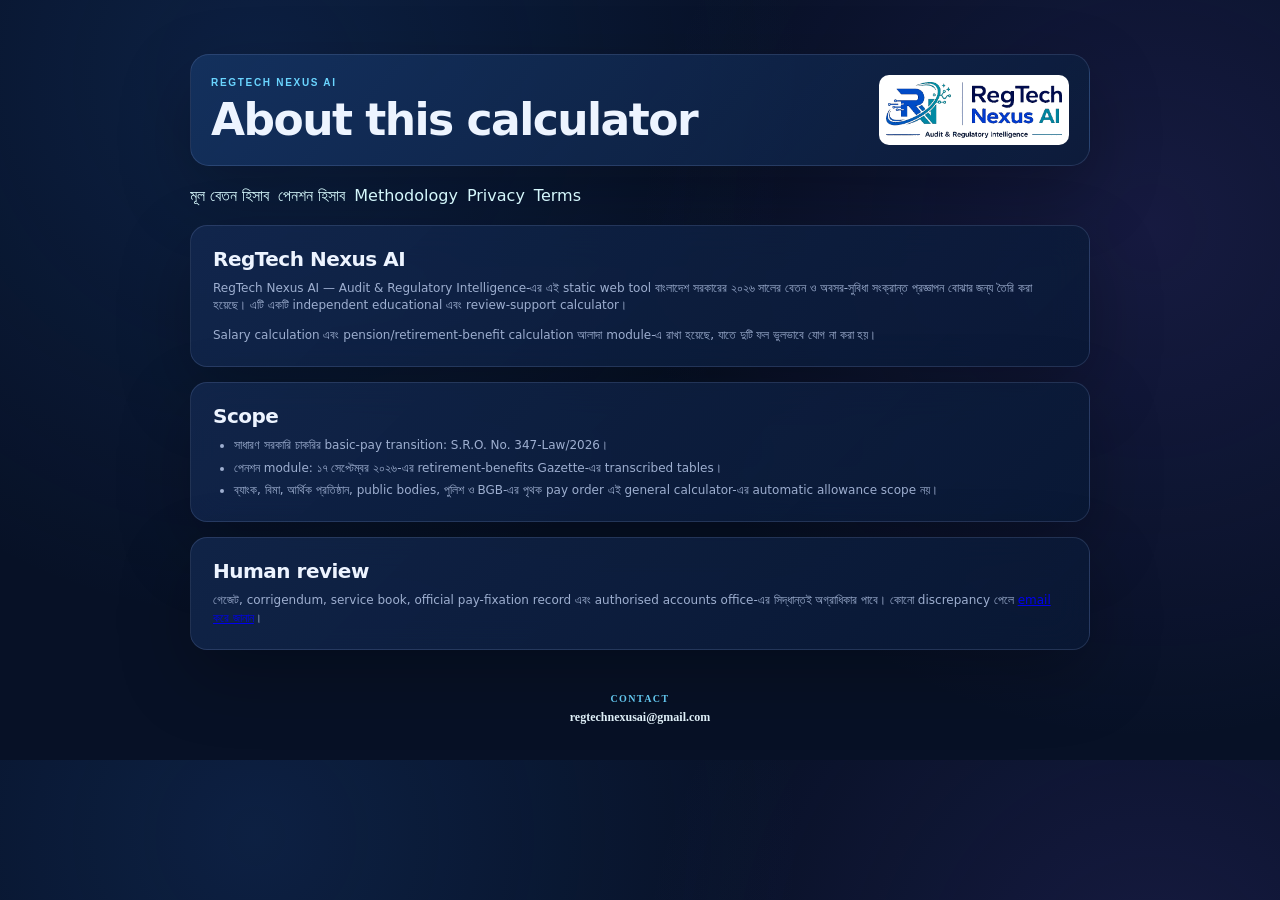
==== about.html @ c3888372 "Add missing static site smoke test" ====
<!doctype html>
<html lang="bn">
  <head>
    <meta charset="utf-8" />
    <meta name="viewport" content="width=device-width, initial-scale=1" />
    <meta name="theme-color" content="#0b1630" />
    <meta http-equiv="Content-Security-Policy" content="default-src 'self'; script-src 'self'; style-src 'self' 'unsafe-inline'; img-src 'self' data:; font-src 'self'; connect-src 'self'; object-src 'none'; base-uri 'self'; form-action 'self'; frame-ancestors 'none'; upgrade-insecure-requests" />
    <meta name="description" content="RegTech Nexus AI PayScale 2026 Calculator সম্পর্কে তথ্য।" />
    <link rel="canonical" href="https://regtechnexusai.github.io/PayScale-2026-calculator/about.html" />
    <link rel="icon" href="regtech-nexus-ai-logo.png" type="image/png" />
    <link rel="stylesheet" href="styles.css?v=19" />
    <title>About | PayScale 2026 Calculator</title>
  </head>
  <body>
    <main class="shell content-page">
      <header class="content-header">
        <div><p class="eyebrow">REGTECH NEXUS AI</p><h1>About this calculator</h1></div>
        <img class="content-logo" src="regtech-nexus-ai-logo-wide.png" width="1186" height="376" alt="RegTech Nexus AI" />
      </header>
      <nav class="content-nav" aria-label="Page navigation"><a href="index.html">মূল বেতন হিসাব</a><a href="pension.html">পেনশন হিসাব</a><a href="methodology.html">Methodology</a><a href="privacy.html">Privacy</a><a href="terms.html">Terms</a></nav>
      <section class="content-card glass-card"><h2>RegTech Nexus AI</h2><p>RegTech Nexus AI — Audit &amp; Regulatory Intelligence-এর এই static web tool বাংলাদেশ সরকারের ২০২৬ সালের বেতন ও অবসর-সুবিধা সংক্রান্ত প্রজ্ঞাপন বোঝার জন্য তৈরি করা হয়েছে। এটি একটি independent educational এবং review-support calculator।</p><p>Salary calculation এবং pension/retirement-benefit calculation আলাদা module-এ রাখা হয়েছে, যাতে দুটি ফল ভুলভাবে যোগ না করা হয়।</p></section>
      <section class="content-card glass-card"><h2>Scope</h2><ul><li>সাধারণ সরকারি চাকরির basic-pay transition: S.R.O. No. 347-Law/2026।</li><li>পেনশন module: ১৭ সেপ্টেম্বর ২০২৬-এর retirement-benefits Gazette-এর transcribed tables।</li><li>ব্যাংক, বিমা, আর্থিক প্রতিষ্ঠান, public bodies, পুলিশ ও BGB-এর পৃথক pay order এই general calculator-এর automatic allowance scope নয়।</li></ul></section>
      <section class="content-card glass-card"><h2>Human review</h2><p>গেজেট, corrigendum, service book, official pay-fixation record এবং authorised accounts office-এর সিদ্ধান্তই অগ্রাধিকার পাবে। কোনো discrepancy পেলে <a href="mailto:regtechnexusai@gmail.com?subject=PayScale%202026%20discrepancy%20report">email করে জানান</a>।</p></section>
      <footer class="footer"><div class="footer-contact"><span>Contact</span><a href="mailto:regtechnexusai@gmail.com">regtechnexusai@gmail.com</a></div></footer>
    </main>
  </body>
</html>
---- styles.css ----
:root {
  --bg: #071126;
  --panel: rgba(16, 33, 67, .72);
  --line: rgba(160, 188, 240, .16);
  --line-strong: rgba(160, 188, 240, .28);
  --text: #edf4ff;
  --muted: #9eafd0;
  --muted-strong: #c3d0e7;
  --cyan: #6ad5ff;
  --blue: #4596ff;
  --violet: #9c83ff;
  --green: #75e0ba;
  --shadow: 0 26px 70px rgba(0, 0, 0, .25);
}

* { box-sizing: border-box; }
html, body { width: 100%; max-width: 100%; overflow-x: hidden; }
img { display: block; max-width: 100%; height: auto; }
html { scroll-behavior: smooth; }
body {
  margin: 0;
  min-width: 320px;
  color: var(--text);
  background:
    radial-gradient(circle at 20% 10%, rgba(38, 102, 196, .18), transparent 34rem),
    radial-gradient(circle at 90% 30%, rgba(102, 74, 202, .16), transparent 32rem),
    var(--bg);
  font-family: 'Hind Siliguri', 'Noto Sans Bengali', system-ui, sans-serif;
  line-height: 1.45;
}
button, input, select { font: inherit; }
button { cursor: pointer; }
.shell { position: relative; width: min(1180px, calc(100% - 40px)); max-width: 100%; min-width: 0; margin: 0 auto; padding: 54px 0 34px; z-index: 1; }
.orb { position: fixed; border-radius: 50%; pointer-events: none; filter: blur(1px); opacity: .42; z-index: 0; }
.orb-one { width: 280px; height: 280px; background: rgba(62, 146, 255, .11); top: -70px; left: -80px; }
.orb-two { width: 360px; height: 360px; background: rgba(140, 91, 255, .09); right: -120px; top: 36%; }

.hero { display: grid; grid-template-columns: minmax(190px, 245px) minmax(0, 1fr) auto; gap: 24px; align-items: center; min-width: 0; margin-bottom: 30px; }
.brand-logo-frame { display: flex; align-items: center; justify-content: center; width: min(245px, 100%); padding: 8px 10px; border: 1px solid rgba(205, 226, 255, .55); border-radius: 13px; background: #fff; box-shadow: 0 12px 28px rgba(0, 0, 0, .2); overflow: hidden; }
.brand-logo { display: block; width: 100%; height: auto; object-fit: contain; }
.eyebrow { margin: 0 0 6px; color: var(--cyan); font-family: 'Manrope', sans-serif; font-size: 10px; font-weight: 800; letter-spacing: .17em; text-transform: uppercase; }
h1, h2, h3, p { margin-top: 0; }
h1 { margin-bottom: 9px; font-size: clamp(31px, 4vw, 50px); line-height: 1.08; letter-spacing: -.035em; }
h2 { margin-bottom: 0; font-size: 25px; line-height: 1.15; letter-spacing: -.025em; }
h3 { margin-bottom: 4px; font-size: 17px; }
.hero-subtitle { max-width: 700px; margin: 0; color: var(--muted-strong); font-size: 16px; }
.hero-proof { display: flex; flex-wrap: wrap; gap: 15px; margin-top: 17px; color: var(--muted); font-family: 'Manrope', sans-serif; font-size: 10px; font-weight: 700; }
.hero-proof span::before { content: "✓"; margin-right: 5px; color: var(--green); }
.effective-badge { align-self: start; padding: 13px 18px 12px; border: 1px solid var(--line-strong); border-radius: 14px; background: rgba(20, 42, 83, .62); text-align: right; box-shadow: var(--shadow); }
.effective-badge span { display: block; color: var(--muted); font-size: 12px; }
.effective-badge strong { color: var(--green); font-size: 15px; }
.quick-choice-section { display: grid; grid-template-columns: repeat(2, minmax(0, 1fr)); gap: 15px; margin-bottom: 22px; }
.choice-card { position: relative; display: flex; min-width: 0; min-height: 126px; flex-direction: column; justify-content: center; padding: 20px 48px 18px 19px; border: 1px solid rgba(162, 224, 255, .42); border-radius: 17px; color: #eafaff; box-shadow: inset 0 1px 0 rgba(255, 255, 255, .18), 0 5px 0 rgba(43, 100, 168, .6), 0 14px 26px rgba(36, 91, 174, .17); text-decoration: none; transition: transform .16s, box-shadow .16s, border-color .16s; }
.choice-card:hover, .choice-card:focus-visible { transform: translateY(-2px); border-color: rgba(200, 247, 255, .9); box-shadow: inset 0 1px 0 rgba(255, 255, 255, .25), 0 7px 0 rgba(43, 100, 168, .72), 0 18px 32px rgba(36, 91, 174, .28); }
.choice-card:active { transform: translateY(2px); box-shadow: inset 0 1px 0 rgba(255, 255, 255, .12), 0 2px 0 rgba(43, 100, 168, .72), 0 8px 16px rgba(36, 91, 174, .16); }
.choice-card-salary { background: linear-gradient(135deg, rgba(67, 177, 235, .28), rgba(32, 82, 157, .72)); }
.choice-card-pension { background: linear-gradient(135deg, rgba(130, 154, 255, .3), rgba(58, 56, 139, .72)); }
.choice-kicker { display: block; margin-bottom: 7px; color: #9feaff; font-family: 'Manrope', sans-serif; font-size: 9px; font-weight: 800; letter-spacing: .14em; }
.choice-card strong { display: block; color: #fff; font-size: 18px; line-height: 1.18; }
.choice-card p { max-width: 470px; margin: 6px 0 0; color: #c8e8f5; font-size: 11px; line-height: 1.45; }
.choice-arrow { position: absolute; top: 50%; right: 18px; color: #d7fbff; font-family: 'Manrope', sans-serif; font-size: 25px; line-height: 1; transform: translateY(-50%); }

.glass-card { border: 1px solid var(--line); background: linear-gradient(135deg, rgba(20, 42, 83, .74), rgba(9, 25, 54, .8)); box-shadow: var(--shadow); backdrop-filter: blur(18px); }
.notice { display: flex; gap: 13px; align-items: flex-start; padding: 17px 20px; margin-bottom: 22px; border-radius: 17px; }
.notice-icon { display: grid; place-items: center; flex: 0 0 23px; width: 23px; height: 23px; border: 1px solid rgba(106, 213, 255, .58); border-radius: 50%; color: var(--cyan); font-family: 'Manrope'; font-weight: 700; font-size: 13px; }
.notice strong { display: block; margin: -2px 0 2px; font-size: 14px; }
.notice p { margin: 0; color: var(--muted-strong); font-size: 13px; }
.noscript-note { padding: 15px 18px; margin-bottom: 22px; border-color: rgba(255, 211, 126, .28); border-radius: 14px; background: rgba(89, 69, 35, .2); }
.noscript-note strong { color: #ffe4aa; font-size: 13px; }
.noscript-note p { margin: 3px 0 0; color: var(--muted); font-size: 11px; }
.unofficial-banner { display: flex; gap: 12px; align-items: center; padding: 12px 15px; margin-bottom: 15px; border: 1px solid rgba(255, 164, 126, .34); border-radius: 13px; background: rgba(112, 54, 38, .2); }
.unofficial-badge { flex: 0 0 auto; padding: 5px 8px; border: 1px solid rgba(255, 183, 130, .55); border-radius: 7px; color: #ffd5b4; font-family: 'Manrope', sans-serif; font-size: 9px; font-weight: 800; letter-spacing: .1em; }
.unofficial-banner p { margin: 0; color: #e9c7b3; font-size: 12px; }
.provenance-card { display: grid; grid-template-columns: 1.3fr .7fr; gap: 18px; padding: 20px; margin-bottom: 22px; border-radius: 17px; }
.provenance-card h2 { margin-bottom: 7px; font-size: 20px; }
.provenance-card p { margin: 0; color: var(--muted); font-size: 12px; }
.provenance-card strong { color: var(--muted-strong); }
.provenance-links { display: flex; flex-wrap: wrap; gap: 9px 15px; align-items: center; margin-top: 12px; color: #8da4c8; font-family: 'Manrope', sans-serif; font-size: 10px; }
.provenance-links a { color: var(--cyan); font-weight: 700; text-underline-offset: 3px; }
.update-note { align-self: stretch; padding: 13px 14px; border: 1px solid rgba(255, 211, 126, .24); border-radius: 12px; background: rgba(89, 69, 35, .2); }
.update-note strong { display: block; margin-bottom: 4px; color: #ffe4aa; font-size: 12px; }
.update-note p { color: #d5c28f; font-size: 11px; }
.about-tool { display: grid; grid-template-columns: .82fr 1.18fr; gap: 22px; padding: 22px; margin-bottom: 22px; border-radius: 19px; }
.about-tool-heading h2 { margin-bottom: 8px; font-size: 22px; }
.about-tool-heading > p:last-child { margin: 0; color: var(--muted); font-size: 12px; }
.about-tool-grid { display: grid; grid-template-columns: repeat(2, 1fr); gap: 11px; }
.about-tool-grid article { padding: 13px; border: 1px solid var(--line); border-radius: 12px; background: rgba(9, 25, 54, .45); }
.about-tool-grid span { display: block; margin-bottom: 5px; color: var(--cyan); font-family: 'Manrope', sans-serif; font-size: 10px; font-weight: 800; }
.about-tool-grid strong { display: block; color: var(--muted-strong); font-size: 12px; }
.about-tool-grid p { margin: 3px 0 0; color: var(--muted); font-size: 10px; }
.change-log { padding-top: 8px; margin-top: 9px !important; border-top: 1px solid rgba(255, 211, 126, .18); }
.change-log strong { color: #ffe4aa; }
.source-summary { padding: 16px 20px; margin-bottom: 22px; border-radius: 17px; }
.source-summary summary { color: var(--muted-strong); cursor: pointer; font-size: 13px; font-weight: 700; }
.source-summary summary::marker { color: var(--cyan); }
.source-summary-grid { display: grid; grid-template-columns: repeat(2, 1fr); gap: 10px 18px; padding-top: 14px; }
.source-summary-grid p { margin: 0; color: var(--muted); font-size: 11px; }
.source-summary-grid strong { color: var(--muted-strong); }

.workspace-grid { display: grid; grid-template-columns: minmax(0, .82fr) minmax(0, 1.18fr); gap: 22px; align-items: start; min-width: 0; }
.calculator { position: sticky; top: 20px; padding: 27px; border-radius: 22px; }
.section-heading { display: flex; justify-content: space-between; gap: 14px; align-items: flex-start; margin-bottom: 25px; }
.status-dot { display: inline-flex; gap: 6px; align-items: center; color: var(--green); white-space: nowrap; font-size: 11px; }
.status-dot i { width: 6px; height: 6px; border-radius: 50%; background: var(--green); box-shadow: 0 0 14px var(--green); }
.field-label { display: block; margin: 18px 0 7px; color: var(--muted-strong); font-size: 14px; font-weight: 600; }
.select-wrap, .money-input { position: relative; }
select, input { width: 100%; padding: 13px 15px; border: 1px solid var(--line-strong); border-radius: 12px; outline: none; color: var(--text); background: rgba(5, 17, 39, .72); transition: border-color .2s, box-shadow .2s; }
select:focus, input:focus { border-color: rgba(106, 213, 255, .75); box-shadow: 0 0 0 4px rgba(106, 213, 255, .11); }
select { appearance: none; padding-right: 43px; }
select option { color: #102348; background: #f5f8ff; }
.select-chevron { position: absolute; right: 15px; top: 8px; color: var(--cyan); font-family: 'Manrope'; font-size: 22px; pointer-events: none; }
.money-input span { position: absolute; left: 15px; top: 11px; color: var(--cyan); font-family: 'Manrope'; font-size: 17px; font-weight: 700; z-index: 1; }
.money-input input { padding-left: 39px; font-family: 'Manrope', sans-serif; font-weight: 700; }
.field-help { margin: 6px 0 0; color: var(--muted); font-size: 11px; }
.scope-gate { display: grid; grid-template-columns: minmax(0, .86fr) minmax(0, 1.14fr); gap: 12px 18px; padding: 14px 15px; margin: -6px 0 18px; border: 1px solid rgba(106, 213, 255, .24); border-radius: 13px; background: rgba(53, 159, 232, .07); }
.scope-gate-copy strong { display: block; color: var(--muted-strong); font-size: 13px; }
.scope-gate-copy .eyebrow { margin-bottom: 5px; }
.scope-gate-copy .field-help { margin-top: 3px; }
.scope-gate-options { display: grid; gap: 7px; align-content: center; }
.scope-gate-options label { display: flex; gap: 8px; align-items: flex-start; color: var(--muted-strong); font-size: 11px; line-height: 1.35; cursor: pointer; }
.scope-gate-options input[type="radio"] { flex: 0 0 auto; width: 16px; height: 16px; margin: 1px 0 0; accent-color: var(--cyan); }
.scope-gate-message { grid-column: 1 / -1; padding: 9px 11px; margin: 0; border: 1px solid rgba(255, 211, 126, .34); border-radius: 9px; color: #ffe4aa; background: rgba(164, 116, 56, .14); font-size: 10px; }
form :disabled { cursor: not-allowed; opacity: .56; }
.primary-button { display: flex; justify-content: space-between; align-items: center; width: 100%; padding: 14px 16px; margin-top: 25px; border: 1px solid rgba(206, 248, 255, .82); border-radius: 12px; color: #04132c; background: linear-gradient(145deg, #d9fbff 0%, #82e5ff 35%, #78aaff 100%); box-shadow: inset 0 1px 0 rgba(255,255,255,.82), 0 4px 0 #3979c3, 0 12px 26px rgba(71, 162, 255, .28); font-weight: 800; text-shadow: 0 1px 0 rgba(255,255,255,.42); transition: transform .16s, box-shadow .16s; cursor: pointer; }
.primary-button:hover { transform: translateY(-2px); box-shadow: inset 0 1px 0 rgba(255,255,255,.9), 0 6px 0 #3979c3, 0 17px 32px rgba(71, 162, 255, .36); }
.primary-button:active { transform: translateY(2px); box-shadow: inset 0 1px 0 rgba(255,255,255,.7), 0 2px 0 #3979c3, 0 7px 16px rgba(71, 162, 255, .22); }
.button-arrow { font-family: 'Manrope'; font-size: 21px; line-height: 1; }
.rule-note { display: flex; gap: 10px; padding-top: 21px; margin-top: 25px; border-top: 1px solid var(--line); }
.rule-number { color: var(--cyan); font-family: 'Manrope'; font-size: 11px; font-weight: 800; }
.rule-note p { margin: 0; color: var(--muted); font-size: 11px; }
.rule-note strong { color: var(--muted-strong); }

.results { min-width: 0; scroll-margin-top: 24px; outline: none; }
.results-heading { margin: 5px 0 18px; }
.output-note { margin: 5px 0 0; color: var(--muted); font-size: 11px; }
.grade-chip, .timeline-tag { padding: 6px 10px; border: 1px solid rgba(106, 213, 255, .27); border-radius: 8px; color: var(--cyan); background: rgba(53, 159, 232, .1); font-size: 12px; font-weight: 600; }
.validation-message { padding: 11px 14px; margin-bottom: 14px; border: 1px solid rgba(255, 132, 132, .35); border-radius: 11px; color: #ffd0d0; background: rgba(164, 56, 79, .18); font-size: 13px; }
.validation-message.warning { border-color: rgba(255, 211, 126, .38); color: #ffe4aa; background: rgba(164, 116, 56, .18); }
.empty-result { display: grid; place-items: center; min-height: 245px; padding: 30px 22px; border: 1px dashed rgba(106, 213, 255, .28); border-radius: 19px; color: var(--muted); background: rgba(12, 28, 59, .5); text-align: center; }
.empty-result-icon { display: grid; place-items: center; width: 38px; height: 38px; margin-bottom: 10px; border: 1px solid rgba(106, 213, 255, .4); border-radius: 12px; color: var(--cyan); background: rgba(53, 159, 232, .12); }
.empty-result strong { color: var(--muted-strong); font-size: 14px; }
.empty-result p { max-width: 350px; margin: 5px 0 0; font-size: 11px; }
.empty-result b { color: var(--cyan); }
.result-hero { padding: 26px 28px 24px; border: 1px solid rgba(106, 213, 255, .24); border-radius: 19px; background: radial-gradient(circle at 80% 10%, rgba(87, 185, 255, .19), transparent 45%), linear-gradient(125deg, rgba(35, 91, 153, .46), rgba(24, 47, 95, .74)); overflow: hidden; }
.result-label { color: var(--muted-strong); font-size: 13px; }
.result-value { margin: 4px 0 0; color: white; font-family: 'Manrope', sans-serif; font-size: clamp(34px, 6vw, 60px); font-weight: 800; line-height: 1.12; letter-spacing: -.065em; }
.result-meta { display: flex; gap: 9px; align-items: center; color: #acd9f0; font-size: 12px; }
.meta-separator { opacity: .5; }
.metric-grid { display: grid; grid-template-columns: 1fr 1fr; gap: 13px; margin: 13px 0; }
.metric-card { display: flex; gap: 11px; align-items: flex-start; min-width: 0; padding: 17px; border: 1px solid var(--line); border-radius: 15px; background: rgba(14, 31, 64, .73); }
.metric-icon { display: grid; place-items: center; flex: 0 0 30px; width: 30px; height: 30px; border-radius: 9px; font-family: 'Manrope'; font-size: 15px; font-weight: 800; }
.metric-icon.blue { color: var(--cyan); background: rgba(72, 180, 244, .14); }
.metric-icon.violet { color: var(--violet); background: rgba(156, 131, 255, .15); }
.metric-label { display: block; color: var(--muted); font-size: 11px; }
.metric-card strong { display: block; margin: 2px 0; color: #fff; font-family: 'Manrope'; font-size: 21px; line-height: 1.1; }
.metric-card small { color: var(--muted); font-size: 10px; }
.timeline-card, .math-card { padding: 20px; border: 1px solid var(--line); border-radius: 16px; background: rgba(12, 28, 59, .72); }
.timeline-head, .math-heading { display: flex; justify-content: space-between; align-items: flex-start; gap: 12px; }
.result-tools { display: flex; flex-wrap: wrap; justify-content: flex-end; gap: 7px; }
.timeline-head { padding-bottom: 15px; border-bottom: 1px solid var(--line); }
.timeline-head h3 { margin: 0; }
.timeline-note { margin: 4px 0 0; color: var(--muted); font-size: 10px; line-height: 1.4; }
.timeline-row { display: grid; grid-template-columns: 26px 1fr auto; gap: 11px; align-items: center; padding: 17px 0 11px; }
.timeline-marker { display: grid; place-items: center; width: 26px; height: 26px; border: 1px solid rgba(157, 178, 221, .32); border-radius: 50%; color: var(--muted-strong); font-family: 'Manrope'; font-size: 11px; }
.timeline-marker.active { border-color: rgba(106, 213, 255, .65); color: var(--cyan); background: rgba(53, 159, 232, .12); }
.timeline-content strong, .timeline-content span { display: block; }
.timeline-content strong { font-size: 13px; }
.timeline-content span { margin-top: 2px; color: var(--muted); font-size: 11px; }
.timeline-content b { color: var(--cyan); font-weight: 600; }
.timeline-amount { display: flex; flex-direction: column; align-items: flex-end; color: var(--cyan); font-family: 'Manrope'; white-space: nowrap; text-align: right; }
.timeline-amount-label { color: var(--muted); font-family: 'Hind Siliguri', 'Noto Sans Bengali', system-ui, sans-serif; font-size: 9px; font-weight: 500; }
.timeline-amount strong { font-size: 16px; line-height: 1.2; }
.timeline-amount small { margin-top: 3px; color: var(--muted); font-family: 'Hind Siliguri', 'Noto Sans Bengali', system-ui, sans-serif; font-size: 9px; font-weight: 400; }
.timeline-amount.emphasis { color: var(--green); }
.timeline-connector { width: 1px; height: 14px; margin-left: 13px; background: rgba(157, 178, 221, .27); }
.arrears-note { padding: 11px 12px 0; margin: 4px 0 0; border-top: 1px dashed rgba(255, 211, 126, .22); color: #d5c28f; font-size: 11px; }
.math-card { margin-top: 13px; }
.math-heading { padding-bottom: 10px; margin-bottom: 2px; border-bottom: 1px solid var(--line); color: var(--muted-strong); font-size: 12px; font-weight: 600; }
.copy-button { padding: 6px 10px; border: 1px solid rgba(106, 213, 255, .42); border-radius: 8px; color: #baf3ff; background: linear-gradient(145deg, rgba(112,221,255,.22), rgba(91,164,255,.18)); box-shadow: inset 0 1px 0 rgba(255,255,255,.18), 0 2px 0 rgba(43, 100, 168, .7); font-size: 10px; font-weight: 700; cursor: pointer; }
.copy-button:hover { color: #fff; border-color: rgba(160, 238, 255, .78); transform: translateY(-1px); }
.math-line { display: flex; justify-content: space-between; gap: 20px; padding: 8px 0; color: var(--muted); font-size: 11px; }
.math-line strong { color: var(--muted-strong); font-family: 'Manrope'; font-size: 12px; white-space: nowrap; }
.math-line.final { padding-top: 12px; margin-top: 4px; border-top: 1px dashed rgba(160,188,240,.23); color: #e7f7ff; }
.math-line.final strong { color: var(--green); font-size: 15px; }
.retirement-action { display: flex; justify-content: space-between; gap: 14px; align-items: center; padding: 14px 15px; margin-top: 13px; border: 1px solid rgba(156, 131, 255, .28); border-radius: 13px; background: rgba(32, 27, 79, .2); }
.retirement-action strong { color: #e6ddff; font-size: 12px; }
.retirement-action p { margin: 3px 0 0; color: var(--muted); font-size: 10px; }
.secondary-button { display: inline-flex; align-items: center; gap: 10px; flex: 0 0 auto; padding: 10px 13px; border: 1px solid rgba(215, 247, 255, .76); border-radius: 10px; color: #081b40; background: linear-gradient(145deg, #effcff 0%, #b9eaff 40%, #b8b4ff 100%); box-shadow: inset 0 1px 0 rgba(255,255,255,.9), 0 4px 0 #6d77c4, 0 9px 18px rgba(117, 141, 255, .22); font-size: 11px; font-weight: 800; cursor: pointer; transition: transform .16s, box-shadow .16s; }
.secondary-button:hover { transform: translateY(-2px); border-color: #fff; color: #06152f; box-shadow: inset 0 1px 0 rgba(255,255,255,.95), 0 6px 0 #6d77c4, 0 14px 24px rgba(117, 141, 255, .3); }
.secondary-button:active { transform: translateY(2px); box-shadow: inset 0 1px 0 rgba(255,255,255,.75), 0 2px 0 #6d77c4, 0 6px 12px rgba(117, 141, 255, .18); }
.secondary-button span { color: #2365b8; font-family: 'Manrope'; font-size: 16px; line-height: 1; }
.result-disclaimer { display: flex; gap: 10px; padding: 13px 15px; margin-top: 13px; border: 1px solid rgba(255, 211, 126, .28); border-radius: 13px; background: rgba(89, 69, 35, .2); }
.result-disclaimer strong { flex: 0 0 auto; color: #ffe4aa; font-family: 'Manrope', sans-serif; font-size: 10px; }
.result-disclaimer p { margin: 0; color: #d5c28f; font-size: 10px; }
.gross-section { padding: 25px; margin-top: 22px; border-radius: 20px; scroll-margin-top: 14px; }
.gross-section .section-heading { margin-bottom: 17px; }
.gross-profile-note { padding: 11px 13px; margin-bottom: 15px; border: 1px solid rgba(106, 213, 255, .24); border-radius: 11px; color: var(--muted-strong); background: rgba(53, 159, 232, .08); font-size: 11px; }
.gross-profile-note.warning { border-color: rgba(255, 211, 126, .38); color: #ffe4aa; background: rgba(164, 116, 56, .16); }
.gross-input-grid { display: grid; grid-template-columns: repeat(2, minmax(0, 1fr)); gap: 15px; }
.gross-input-grid .field-label { margin-top: 0; }
.gross-form .field-help { min-height: 16px; }
.gross-option-grid, .conditional-grid { display: grid; grid-template-columns: repeat(2, minmax(0, 1fr)); gap: 10px; margin-top: 15px; }
.check-card { display: flex; gap: 10px; align-items: flex-start; min-width: 0; padding: 12px; border: 1px solid var(--line); border-radius: 12px; background: rgba(9, 25, 54, .45); cursor: pointer; }
.check-card:hover { border-color: rgba(106, 213, 255, .42); }
.check-card input { flex: 0 0 auto; width: 17px; height: 17px; margin: 2px 0 0; accent-color: var(--cyan); }
.check-card strong, .check-card small { display: block; }
.check-card strong { color: var(--muted-strong); font-size: 12px; }
.check-card small { margin-top: 2px; color: var(--muted); font-size: 10px; line-height: 1.35; }
.conditional-panel { padding: 15px; margin-top: 16px; border: 1px solid rgba(156, 131, 255, .22); border-radius: 14px; background: rgba(32, 27, 79, .16); }
.conditional-heading { display: flex; justify-content: space-between; gap: 10px; color: var(--muted-strong); font-size: 12px; }
.conditional-heading span { color: var(--violet); font-size: 10px; }
.conditional-grid { margin-top: 10px; }
.check-card.compact { padding: 10px; }
.conditional-selects { margin-top: 13px; }
.other-allowance-input { margin-top: 13px; }
.gross-summary-grid { display: grid; grid-template-columns: repeat(3, minmax(0, 1fr)); gap: 11px; margin-top: 16px; }
.gross-total-card { min-width: 0; padding: 15px; border: 1px solid var(--line); border-radius: 14px; background: rgba(12, 28, 59, .72); }
.gross-total-card span, .gross-total-card small { display: block; }
.gross-total-card span { color: var(--muted); font-size: 10px; }
.gross-total-card strong { display: block; margin: 7px 0 2px; color: #fff; font-family: 'Manrope'; font-size: clamp(20px, 3vw, 29px); line-height: 1.1; }
.gross-total-card small { color: var(--muted); font-size: 9px; }
.gross-total-card.phase-one { border-color: rgba(106, 213, 255, .28); }
.gross-total-card.phase-one strong { color: var(--cyan); }
.gross-total-card.phase-two { border-color: rgba(156, 131, 255, .28); }
.gross-total-card.phase-two strong { color: #c4b7ff; }
.gross-total-card.phase-three { border-color: rgba(117, 224, 186, .28); }
.gross-total-card.phase-three strong { color: var(--green); }
.gross-breakdown { margin-top: 13px; }
.gross-breakdown table { min-width: 560px; }
.gross-breakdown th:not(:first-child), .gross-breakdown td:not(:first-child) { text-align: right; }
.gross-breakdown td:not(:first-child) { color: var(--muted-strong); font-family: 'Manrope'; white-space: nowrap; }
.gross-total-row td { color: #e7f7ff !important; font-weight: 800; background: rgba(106, 213, 255, .07); }
.gross-total-row td:not(:first-child) { color: var(--green) !important; }
.gross-footnote { padding: 11px 12px 0; margin: 12px 0 0; border-top: 1px dashed rgba(255, 211, 126, .22); color: #d5c28f; font-size: 10px; }

.retirement-section { padding: 25px; margin-top: 22px; border-radius: 20px; scroll-margin-top: 14px; }
.retirement-section .section-heading { margin-bottom: 17px; }
.source-chip { display: inline-flex; align-items: center; white-space: nowrap; text-decoration: none; }
.retirement-profile-note { padding: 11px 13px; margin-bottom: 15px; border: 1px solid rgba(255, 211, 126, .24); border-radius: 11px; color: #d5c28f; background: rgba(89, 69, 35, .18); font-size: 11px; }
.retirement-input-grid { display: grid; grid-template-columns: repeat(2, minmax(0, 1fr)); gap: 15px; }
.retirement-form .field-label { margin-top: 0; }
.retirement-summary-grid { display: grid; grid-template-columns: repeat(3, minmax(0, 1fr)); gap: 11px; margin-top: 17px; }
.retirement-card { min-width: 0; padding: 15px; border: 1px solid var(--line); border-radius: 14px; background: rgba(12, 28, 59, .72); }
.retirement-card span, .retirement-card small { display: block; }
.retirement-card span { color: var(--muted); font-size: 10px; }
.retirement-card strong { display: block; margin: 7px 0 2px; color: #e7f7ff; font-family: 'Manrope'; font-size: clamp(20px, 3vw, 27px); line-height: 1.1; }
.retirement-card small { color: var(--muted); font-size: 9px; }
.retirement-card:nth-child(1) strong, .retirement-card:nth-child(4) strong { color: var(--cyan); }
.retirement-card:nth-child(2) strong, .retirement-card:nth-child(5) strong { color: #c4b7ff; }
.retirement-card-emphasis { border-color: rgba(117, 224, 186, .32); background: rgba(24, 74, 69, .2); }
.retirement-card-emphasis strong { color: var(--green); }
.retirement-net-card { display: grid; grid-template-columns: 1fr 1.2fr; gap: 16px; align-items: center; padding: 17px; margin-top: 13px; border: 1px solid rgba(156, 131, 255, .25); border-radius: 15px; background: rgba(32, 27, 79, .2); }
.retirement-net-card h3 { margin-bottom: 2px; }
.retirement-net-values { display: grid; grid-template-columns: repeat(3, minmax(0, 1fr)); gap: 9px; }
.retirement-net-values span { display: block; padding: 10px; border: 1px solid var(--line); border-radius: 10px; color: var(--muted); font-size: 9px; }
.retirement-net-values strong { display: block; margin-top: 4px; color: #e7f7ff; font-family: 'Manrope'; font-size: 13px; }
.retirement-net-values span:last-child strong { color: var(--green); }
.retirement-reference { margin-top: 14px; padding: 12px 14px; border: 1px solid var(--line); border-radius: 13px; background: rgba(12, 28, 59, .45); }
.retirement-reference summary { color: var(--muted-strong); cursor: pointer; font-size: 12px; font-weight: 700; }
.retirement-reference-grid { display: grid; grid-template-columns: 1fr 1fr; gap: 11px; padding-top: 12px; }
.retirement-reference-grid table { min-width: 0; font-size: 10px; }
.retirement-reference-grid th, .retirement-reference-grid td { padding: 8px 9px; }
.retirement-reference-grid caption { padding: 8px; color: var(--cyan); text-align: left; font-size: 11px; font-weight: 700; }
.retirement-net-table { grid-column: 1 / -1; }
.retirement-footnote { padding: 11px 12px 0; margin: 12px 0 0; border-top: 1px dashed rgba(255, 211, 126, .22); color: #d5c28f; font-size: 10px; }
.pension-shell { padding-top: 32px; }
.pension-page-header { display: grid; gap: 18px; padding: 25px; margin-bottom: 18px; border: 1px solid var(--line); border-radius: 22px; background: linear-gradient(135deg, rgba(17, 45, 88, .92), rgba(14, 25, 59, .9)); box-shadow: var(--shadow); }
.pension-brand-row { display: flex; justify-content: space-between; align-items: center; gap: 14px; }
.pension-logo-frame { width: min(210px, 44vw); }
.back-link { display: inline-flex; align-items: center; gap: 8px; padding: 9px 12px; border: 1px solid rgba(106, 213, 255, .45); border-radius: 10px; color: #d8fbff; background: linear-gradient(145deg, rgba(112, 221, 255, .2), rgba(91, 164, 255, .13)); box-shadow: inset 0 1px 0 rgba(255, 255, 255, .16), 0 3px 0 rgba(43, 100, 168, .6); text-decoration: none; font-size: 11px; font-weight: 800; transition: transform .16s, box-shadow .16s; }
.back-link:hover, .back-link:focus-visible { color: #fff; border-color: rgba(160, 238, 255, .78); transform: translateY(-1px); box-shadow: inset 0 1px 0 rgba(255, 255, 255, .2), 0 4px 0 rgba(43, 100, 168, .72); }
.back-link:active { transform: translateY(2px); box-shadow: inset 0 1px 0 rgba(255, 255, 255, .12), 0 1px 0 rgba(43, 100, 168, .72); }
.pension-result-actions { display: flex; flex-wrap: wrap; justify-content: flex-end; gap: 10px; margin-top: 15px; }
.pension-back-button { display: inline-flex; align-items: center; justify-content: center; text-decoration: none; }
.pension-shell .retirement-section { margin-top: 0; }
.pension-footer { margin-top: 20px; }

.scale-section { margin-top: 22px; padding: 25px; border-radius: 20px; }
.scale-heading { align-items: center; margin-bottom: 15px; }
.ghost-button { padding: 8px 12px; border: 1px solid rgba(106, 213, 255, .42); border-radius: 9px; color: #c9f6ff; background: linear-gradient(145deg, rgba(112,221,255,.15), rgba(91,164,255,.1)); box-shadow: inset 0 1px 0 rgba(255,255,255,.12), 0 3px 0 rgba(43, 100, 168, .55); font-size: 12px; cursor: pointer; transition: transform .16s, box-shadow .16s; text-decoration: none; }
.ghost-button:hover { transform: translateY(-1px); border-color: rgba(160, 238, 255, .72); color: #fff; box-shadow: inset 0 1px 0 rgba(255,255,255,.18), 0 4px 0 rgba(43, 100, 168, .65); }
.ghost-button span { color: var(--cyan); font-family: 'Manrope'; font-size: 14px; }
.table-wrap { overflow-x: auto; border: 1px solid var(--line); border-radius: 12px; }
table { width: 100%; border-collapse: collapse; min-width: 650px; font-size: 12px; }
th, td { padding: 11px 13px; border-bottom: 1px solid var(--line); text-align: left; vertical-align: middle; }
th { color: var(--cyan); background: rgba(71, 144, 220, .12); font-size: 11px; font-weight: 600; }
td { color: var(--muted-strong); }
tr:last-child td { border-bottom: 0; }
td:first-child { width: 70px; color: white; font-family: 'Manrope'; font-weight: 700; }
td:nth-child(3) { color: #cbf4ff; }
td:last-child { color: var(--violet); font-family: 'Manrope'; font-weight: 700; }
.table-note { margin: 10px 0 0; color: var(--muted); font-size: 11px; }

.method-grid { display: grid; grid-template-columns: repeat(3, 1fr); gap: 13px; margin-top: 22px; }
.method-card { display: flex; gap: 13px; padding: 18px; border-radius: 16px; }
.method-index { display: grid; place-items: center; flex: 0 0 28px; width: 28px; height: 28px; border: 1px solid rgba(106, 213, 255, .32); border-radius: 9px; color: var(--cyan); font-family: 'Manrope'; font-size: 12px; font-weight: 700; }
.method-card h3 { margin: 0; font-size: 14px; }
.method-card p { margin: 3px 0 0; color: var(--muted); font-size: 11px; }
.governance-grid { display: grid; grid-template-columns: 1fr 1fr; gap: 13px; margin-top: 22px; }
.governance-card { padding: 19px; border-radius: 16px; }
.governance-card h3 { margin-bottom: 6px; font-size: 15px; }
.governance-card p:last-child { margin: 0; color: var(--muted); font-size: 11px; }
.disclaimer { display: flex; gap: 13px; margin-top: 22px; padding: 18px 20px; border-color: rgba(255, 211, 126, .2); border-radius: 15px; background: linear-gradient(120deg, rgba(79, 64, 40, .24), rgba(16, 33, 67, .68)); }
.disclaimer-icon { display: grid; place-items: center; flex: 0 0 25px; width: 25px; height: 25px; border: 1px solid rgba(255, 211, 126, .5); border-radius: 50%; color: #ffd37e; font-family: 'Manrope'; font-weight: 800; }
.disclaimer strong { display: block; color: #ffe4aa; font-size: 13px; }
.disclaimer p { margin: 3px 0 0; color: var(--muted); font-size: 11px; }
.footer { display: grid; grid-template-columns: 1fr auto 1fr; align-items: start; column-gap: 24px; row-gap: 4px; padding: 23px 2px 0; color: #7183a7; font-family: 'Manrope'; font-size: 10px; }
.footer-branding { display: flex; align-items: center; gap: 10px; min-width: 0; }
.footer-branding img { width: 132px; height: auto; padding: 4px 6px; object-fit: contain; border-radius: 7px; background: #fff; }
.footer-branding strong, .footer-branding small { display: block; }
.footer-branding strong { color: var(--muted-strong); font-size: 10px; }
.footer-branding small { margin-top: 2px; color: #7183a7; font-size: 9px; }
.footer-meta { display: flex; grid-column: 3; justify-self: end; flex-direction: column; align-items: flex-end; gap: 3px; text-align: right; }
.footer-contact { display: flex; grid-column: 1 / -1; grid-row: 2; justify-self: center; flex-direction: column; align-items: center; justify-content: center; gap: 2px; width: 100%; margin-top: 0; padding-top: 0; text-align: center; }
.footer-contact span { color: var(--cyan); font-size: 10px; font-weight: 800; letter-spacing: .14em; text-transform: uppercase; }
.footer-contact a { color: #e6f7ff; font-family: 'Manrope'; font-size: 12px; font-weight: 700; text-decoration: none; text-underline-offset: 3px; }
.footer-contact a:hover, .footer-contact a:focus-visible { color: var(--cyan); text-decoration: underline; }
.footer-links { display: flex; grid-column: 1 / -1; justify-content: center; flex-wrap: wrap; gap: 7px 14px; padding-top: 8px; border-top: 1px solid rgba(160, 188, 240, .12); text-align: center; }
.footer-links a { color: #9fc5e4; text-decoration: none; text-underline-offset: 3px; }
.footer-links a:hover, .footer-links a:focus-visible { color: var(--cyan); text-decoration: underline; }
.scope-list { margin: 10px 0 0; padding-left: 18px; color: var(--muted); font-size: 11px; }
.scope-list li + li { margin-top: 4px; }
.sr-only { position: absolute; width: 1px; height: 1px; padding: 0; margin: -1px; overflow: hidden; clip: rect(0, 0, 0, 0); white-space: nowrap; border: 0; }
.content-page { max-width: 900px; }
.content-header { display: flex; justify-content: space-between; gap: 18px; align-items: center; padding: 20px; margin-bottom: 18px; border: 1px solid var(--line); border-radius: 19px; background: linear-gradient(135deg, rgba(20, 50, 96, .9), rgba(12, 28, 59, .82)); box-shadow: var(--shadow); }
.content-header h1 { margin: 0; font-size: clamp(28px, 5vw, 44px); }
.content-logo { width: min(190px, 38vw); padding: 7px; border-radius: 10px; background: #fff; }
.content-card { padding: 22px; margin-bottom: 15px; border-radius: 17px; }
.content-card h2 { margin-bottom: 9px; font-size: 20px; }
.content-card h3 { margin: 15px 0 5px; font-size: 15px; color: var(--muted-strong); }
.content-card p, .content-card li { color: var(--muted); font-size: 12px; }
.content-card p:last-child { margin-bottom: 0; }
.content-card ul, .content-card ol { margin: 8px 0 0; padding-left: 21px; }
.content-card li + li { margin-top: 5px; }
.content-card strong { color: var(--muted-strong); }
.content-nav { display: flex; flex-wrap: wrap; gap: 9px; margin-bottom: 18px; }
.content-nav a { color: #d8fbff; text-decoration: none; }
.content-nav a:hover, .content-nav a:focus-visible { color: var(--cyan); text-decoration: underline; }
.toast { position: fixed; left: 50%; bottom: 24px; z-index: 10; padding: 10px 15px; border: 1px solid rgba(117,224,186,.35); border-radius: 10px; color: #d8fff0; background: #153f48; box-shadow: var(--shadow); font-size: 12px; transform: translate(-50%, 100px); transition: transform .25s ease; }
.toast.show { transform: translate(-50%, 0); }
[hidden] { display: none !important; }

@media (max-width: 900px) {
  .workspace-grid { grid-template-columns: 1fr; }
  .calculator { position: static; }
  .method-grid { grid-template-columns: 1fr; }
  .about-tool, .provenance-card { grid-template-columns: 1fr; }
}
@media (max-width: 620px) {
  .shell { width: min(100% - 24px, 1180px); padding-top: 28px; }
  .hero { grid-template-columns: 1fr; gap: 15px; }
  .brand-logo-frame { justify-self: center; width: min(230px, 74vw); }
  .effective-badge { grid-column: 2; justify-self: start; padding: 8px 11px; text-align: left; }
  .effective-badge { grid-column: auto; }
  h1 { font-size: 31px; }
  .hero-subtitle { font-size: 14px; }
  .hero-proof { gap: 9px 13px; }
  .quick-choice-section { gap: 10px; }
  .choice-card { min-height: 116px; padding: 14px 30px 13px 12px; border-radius: 13px; }
  .choice-kicker { margin-bottom: 5px; font-size: 7px; letter-spacing: .08em; }
  .choice-card strong { font-size: 12px; line-height: 1.25; }
  .choice-card p { margin-top: 4px; font-size: 9px; line-height: 1.35; }
  .choice-arrow { right: 10px; font-size: 19px; }
  .unofficial-banner { align-items: flex-start; flex-direction: column; }
  .scope-gate { grid-template-columns: 1fr; gap: 9px; }
  .scope-gate-message { grid-column: auto; }
  .calculator, .scale-section, .gross-section, .retirement-section { padding: 20px 16px; }
  .section-heading { margin-bottom: 19px; }
  .status-dot { display: none; }
  .metric-grid { grid-template-columns: 1fr; }
  .gross-input-grid, .gross-option-grid, .conditional-grid, .gross-summary-grid, .retirement-input-grid, .retirement-summary-grid { grid-template-columns: 1fr; }
  .retirement-net-card { grid-template-columns: 1fr; }
  .retirement-action { align-items: stretch; flex-direction: column; }
  .secondary-button { justify-content: center; }
  .retirement-net-values { grid-template-columns: 1fr; }
  .retirement-reference-grid { grid-template-columns: 1fr; }
  .retirement-net-table { grid-column: auto; }
  .timeline-row { grid-template-columns: 26px 1fr; }
  .timeline-amount { grid-column: 2; align-items: flex-start; margin-top: -6px; text-align: left; }
  .governance-grid, .about-tool-grid { grid-template-columns: 1fr; }
  .source-summary-grid { grid-template-columns: 1fr; }
  .footer { display: flex; flex-direction: column; gap: 12px; }
  .footer-branding { flex-direction: column; align-items: flex-start; }
  .footer-meta { align-items: center; text-align: center; }
  .footer-links { width: 100%; }
  .result-tools { justify-content: flex-start; }
  .scale-heading { align-items: flex-start; flex-direction: column; }
  .pension-brand-row { align-items: flex-start; flex-direction: column-reverse; }
  .pension-logo-frame { align-self: flex-start; }
  .pension-page-header { padding: 20px 16px; }
  .pension-result-actions { align-items: stretch; flex-direction: column; }
  .pension-result-actions > * { width: 100%; }
}

@media (prefers-reduced-motion: reduce) {
  *, *::before, *::after { scroll-behavior: auto !important; animation-duration: .01ms !important; animation-iteration-count: 1 !important; transition-duration: .01ms !important; }
}

@media print {
  @page { margin: 14mm; }
  html, body { min-width: 0; color: #111; background: #fff !important; }
  body { font-family: Arial, 'Noto Sans Bengali', sans-serif; }
  .orb, .hero, .quick-choice-section, .noscript-note, .about-tool, .unofficial-banner,
  .notice, .provenance-card, .source-summary, .calculator, .scale-section,
  .governance-grid, .disclaimer, .footer, .pension-page-header,
  .retirement-profile-note, #retirement-form, .retirement-reference,
  .print-hide, .toast { display: none !important; }
  .shell { width: 100%; max-width: none; padding: 0; }
  .workspace-grid { display: block; }
  .results, .gross-section, .retirement-section { display: block !important; width: 100%; margin: 0; padding: 0; border: 0; color: #111; background: #fff; box-shadow: none; }
  .results-heading { margin-bottom: 10px; }
  .results-heading h2, .gross-section h2, .retirement-section h2, .timeline-card h3, .retirement-net-card h3 { color: #111; }
  .output-note, .timeline-note, .field-help, .timeline-content span, .timeline-amount-label, .timeline-amount small, .gross-footnote, .retirement-footnote { color: #444; }
  .result-hero, .metric-card, .timeline-card, .math-card, .result-disclaimer, .gross-profile-note,
  .gross-total-card, .retirement-card, .retirement-net-card { border: 1px solid #bbb; color: #111; background: #fff; box-shadow: none; }
  .result-value, .metric-card strong, .timeline-amount, .timeline-amount.emphasis, .math-line strong,
  .gross-total-card strong, .retirement-card strong, .retirement-net-values strong { color: #111 !important; }
  .grade-chip, .timeline-tag { color: #111; background: #fff; border-color: #aaa; }
  .math-line, .metric-label, .metric-card small, .gross-total-card span, .gross-total-card small, .retirement-card span, .retirement-card small, .retirement-net-values span { color: #333; }
  .gross-section { margin-top: 16px; }
  [hidden] { display: none !important; }
}
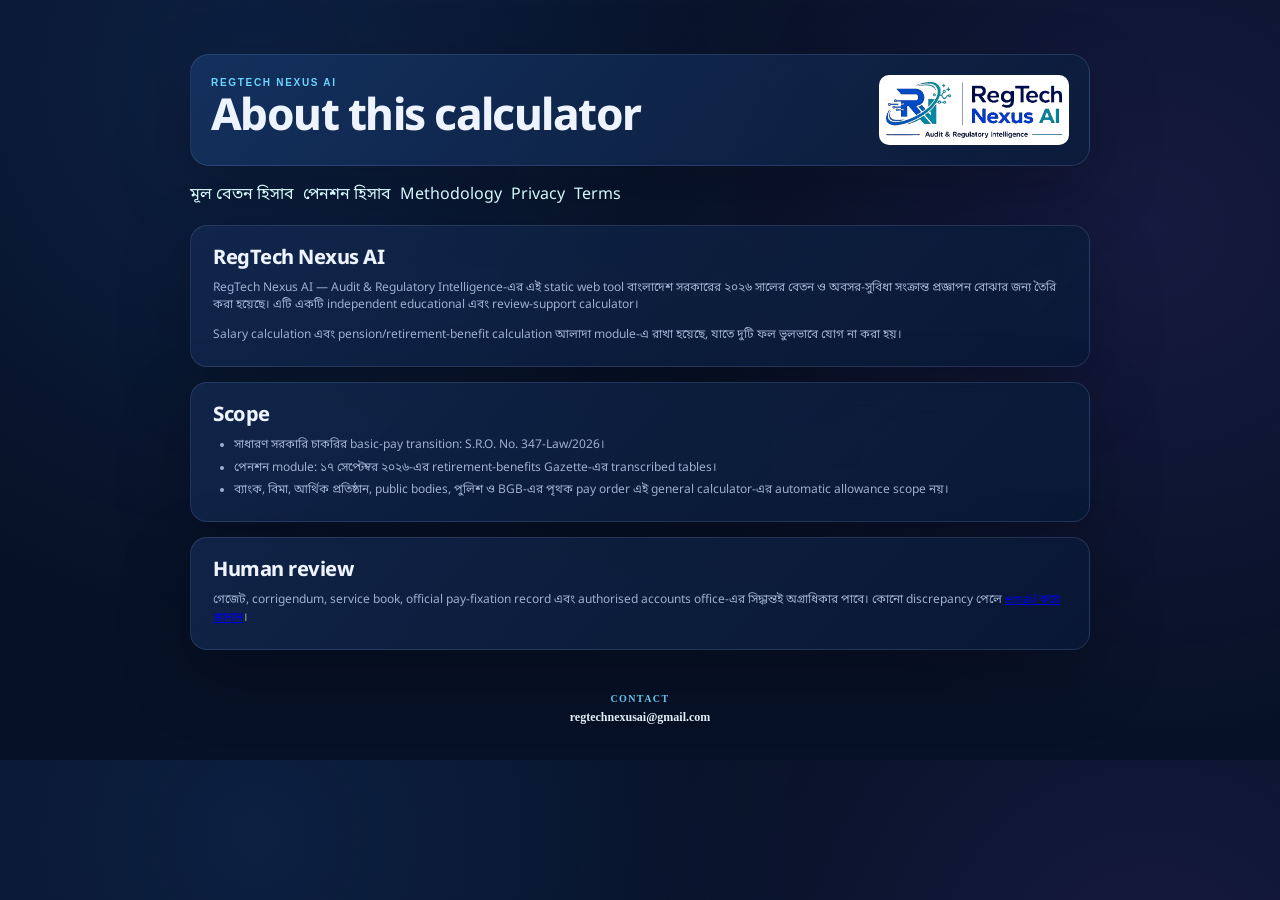
==== commit f3ff1fba: "Add files via upload" ====
--- a/about.html
+++ b/about.html
@@ -8,7 +8,7 @@
     <meta name="description" content="RegTech Nexus AI PayScale 2026 Calculator সম্পর্কে তথ্য।" />
     <link rel="canonical" href="https://regtechnexusai.github.io/PayScale-2026-calculator/about.html" />
     <link rel="icon" href="regtech-nexus-ai-logo.png" type="image/png" />
-    <link rel="stylesheet" href="styles.css?v=19" />
+    <link rel="stylesheet" href="styles.css?v=22" />
     <title>About | PayScale 2026 Calculator</title>
   </head>
   <body>
--- a/styles.css
+++ b/styles.css
@@ -1,3 +1,11 @@
+@font-face {
+  font-family: 'RegTech Bengali';
+  src: url('NotoSansBengali.ttf') format('truetype');
+  font-style: normal;
+  font-weight: 100 900;
+  font-display: swap;
+}
+
 :root {
   --bg: #071126;
   --panel: rgba(16, 33, 67, .72);
@@ -25,7 +33,7 @@
     radial-gradient(circle at 20% 10%, rgba(38, 102, 196, .18), transparent 34rem),
     radial-gradient(circle at 90% 30%, rgba(102, 74, 202, .16), transparent 32rem),
     var(--bg);
-  font-family: 'Hind Siliguri', 'Noto Sans Bengali', system-ui, sans-serif;
+  font-family: 'RegTech Bengali', 'Hind Siliguri', 'Noto Sans Bengali', system-ui, sans-serif;
   line-height: 1.45;
 }
 button, input, select { font: inherit; }
@@ -65,6 +73,11 @@
 .notice-icon { display: grid; place-items: center; flex: 0 0 23px; width: 23px; height: 23px; border: 1px solid rgba(106, 213, 255, .58); border-radius: 50%; color: var(--cyan); font-family: 'Manrope'; font-weight: 700; font-size: 13px; }
 .notice strong { display: block; margin: -2px 0 2px; font-size: 14px; }
 .notice p { margin: 0; color: var(--muted-strong); font-size: 13px; }
+.release-banner { margin-bottom: 22px; border-color: rgba(255, 211, 126, .28); background: linear-gradient(135deg, rgba(89, 69, 35, .3), rgba(20, 42, 83, .72)); }
+.release-banner .notice-icon { border-color: rgba(255, 211, 126, .58); color: #ffe4aa; }
+.release-banner strong { color: #ffe4aa; }
+.release-banner p { font-size: 12px; }
+.release-banner a, .update-note a { color: var(--cyan); font-weight: 700; text-underline-offset: 3px; }
 .noscript-note { padding: 15px 18px; margin-bottom: 22px; border-color: rgba(255, 211, 126, .28); border-radius: 14px; background: rgba(89, 69, 35, .2); }
 .noscript-note strong { color: #ffe4aa; font-size: 13px; }
 .noscript-note p { margin: 3px 0 0; color: var(--muted); font-size: 11px; }
@@ -133,7 +146,7 @@
 .results { min-width: 0; scroll-margin-top: 24px; outline: none; }
 .results-heading { margin: 5px 0 18px; }
 .output-note { margin: 5px 0 0; color: var(--muted); font-size: 11px; }
-.grade-chip, .timeline-tag { padding: 6px 10px; border: 1px solid rgba(106, 213, 255, .27); border-radius: 8px; color: var(--cyan); background: rgba(53, 159, 232, .1); font-size: 12px; font-weight: 600; }
+.grade-chip, .timeline-tag { min-width: max-content; padding: 6px 10px; border: 1px solid rgba(106, 213, 255, .27); border-radius: 8px; color: var(--cyan); background: rgba(53, 159, 232, .1); font-size: 12px; font-weight: 600; white-space: nowrap; }
 .validation-message { padding: 11px 14px; margin-bottom: 14px; border: 1px solid rgba(255, 132, 132, .35); border-radius: 11px; color: #ffd0d0; background: rgba(164, 56, 79, .18); font-size: 13px; }
 .validation-message.warning { border-color: rgba(255, 211, 126, .38); color: #ffe4aa; background: rgba(164, 116, 56, .18); }
 .empty-result { display: grid; place-items: center; min-height: 245px; padding: 30px 22px; border: 1px dashed rgba(106, 213, 255, .28); border-radius: 19px; color: var(--muted); background: rgba(12, 28, 59, .5); text-align: center; }
@@ -168,9 +181,9 @@
 .timeline-content span { margin-top: 2px; color: var(--muted); font-size: 11px; }
 .timeline-content b { color: var(--cyan); font-weight: 600; }
 .timeline-amount { display: flex; flex-direction: column; align-items: flex-end; color: var(--cyan); font-family: 'Manrope'; white-space: nowrap; text-align: right; }
-.timeline-amount-label { color: var(--muted); font-family: 'Hind Siliguri', 'Noto Sans Bengali', system-ui, sans-serif; font-size: 9px; font-weight: 500; }
+.timeline-amount-label { color: var(--muted); font-family: 'RegTech Bengali', 'Hind Siliguri', 'Noto Sans Bengali', system-ui, sans-serif; font-size: 9px; font-weight: 500; }
 .timeline-amount strong { font-size: 16px; line-height: 1.2; }
-.timeline-amount small { margin-top: 3px; color: var(--muted); font-family: 'Hind Siliguri', 'Noto Sans Bengali', system-ui, sans-serif; font-size: 9px; font-weight: 400; }
+.timeline-amount small { margin-top: 3px; color: var(--muted); font-family: 'RegTech Bengali', 'Hind Siliguri', 'Noto Sans Bengali', system-ui, sans-serif; font-size: 9px; font-weight: 400; }
 .timeline-amount.emphasis { color: var(--green); }
 .timeline-connector { width: 1px; height: 14px; margin-left: 13px; background: rgba(157, 178, 221, .27); }
 .arrears-note { padding: 11px 12px 0; margin: 4px 0 0; border-top: 1px dashed rgba(255, 211, 126, .22); color: #d5c28f; font-size: 11px; }
@@ -182,6 +195,9 @@
 .math-line strong { color: var(--muted-strong); font-family: 'Manrope'; font-size: 12px; white-space: nowrap; }
 .math-line.final { padding-top: 12px; margin-top: 4px; border-top: 1px dashed rgba(160,188,240,.23); color: #e7f7ff; }
 .math-line.final strong { color: var(--green); font-size: 15px; }
+.salary-audit-summary, .retirement-audit-summary { display: flex; flex-wrap: wrap; gap: 8px 14px; padding: 11px 13px; margin-top: 13px; border: 1px dashed rgba(106, 213, 255, .3); border-radius: 11px; color: var(--muted); background: rgba(53, 159, 232, .05); font-size: 10px; }
+.salary-audit-summary strong, .retirement-audit-summary strong { flex-basis: 100%; color: var(--muted-strong); }
+.salary-audit-summary span, .retirement-audit-summary span { overflow-wrap: anywhere; }
 .retirement-action { display: flex; justify-content: space-between; gap: 14px; align-items: center; padding: 14px 15px; margin-top: 13px; border: 1px solid rgba(156, 131, 255, .28); border-radius: 13px; background: rgba(32, 27, 79, .2); }
 .retirement-action strong { color: #e6ddff; font-size: 12px; }
 .retirement-action p { margin: 3px 0 0; color: var(--muted); font-size: 10px; }
@@ -251,6 +267,11 @@
 .retirement-card-emphasis strong { color: var(--green); }
 .retirement-net-card { display: grid; grid-template-columns: 1fr 1.2fr; gap: 16px; align-items: center; padding: 17px; margin-top: 13px; border: 1px solid rgba(156, 131, 255, .25); border-radius: 15px; background: rgba(32, 27, 79, .2); }
 .retirement-net-card h3 { margin-bottom: 2px; }
+.retirement-net-placeholder { padding: 14px 16px; margin-top: 13px; border: 1px dashed rgba(156, 131, 255, .42); border-radius: 15px; color: var(--muted-strong); background: rgba(32, 27, 79, .16); }
+.retirement-net-placeholder strong { display: block; color: #d7cfff; font-size: 13px; }
+.retirement-net-placeholder p { margin: 3px 0 0; color: var(--muted); font-size: 11px; }
+.retirement-basic-note { min-height: 16px; }
+input[readonly] { color: var(--muted-strong); border-color: rgba(117, 224, 186, .45); background: rgba(24, 74, 69, .24); }
 .retirement-net-values { display: grid; grid-template-columns: repeat(3, minmax(0, 1fr)); gap: 9px; }
 .retirement-net-values span { display: block; padding: 10px; border: 1px solid var(--line); border-radius: 10px; color: var(--muted); font-size: 9px; }
 .retirement-net-values strong { display: block; margin-top: 4px; color: #e7f7ff; font-family: 'Manrope'; font-size: 13px; }
@@ -397,9 +418,9 @@
 }
 
 @media print {
-  @page { margin: 14mm; }
+  @page { margin: 10mm; }
   html, body { min-width: 0; color: #111; background: #fff !important; }
-  body { font-family: Arial, 'Noto Sans Bengali', sans-serif; }
+  body { font-family: 'RegTech Bengali', 'Hind Siliguri', 'Noto Sans Bengali', sans-serif; -webkit-print-color-adjust: exact; print-color-adjust: exact; }
   .orb, .hero, .quick-choice-section, .noscript-note, .about-tool, .unofficial-banner,
   .notice, .provenance-card, .source-summary, .calculator, .scale-section,
   .governance-grid, .disclaimer, .footer, .pension-page-header,
@@ -412,11 +433,21 @@
   .results-heading h2, .gross-section h2, .retirement-section h2, .timeline-card h3, .retirement-net-card h3 { color: #111; }
   .output-note, .timeline-note, .field-help, .timeline-content span, .timeline-amount-label, .timeline-amount small, .gross-footnote, .retirement-footnote { color: #444; }
   .result-hero, .metric-card, .timeline-card, .math-card, .result-disclaimer, .gross-profile-note,
-  .gross-total-card, .retirement-card, .retirement-net-card { border: 1px solid #bbb; color: #111; background: #fff; box-shadow: none; }
+  .gross-total-card, .retirement-card, .retirement-net-card, .salary-audit-summary, .retirement-audit-summary { border: 1px solid #bbb; color: #111; background: #fff; box-shadow: none; }
   .result-value, .metric-card strong, .timeline-amount, .timeline-amount.emphasis, .math-line strong,
   .gross-total-card strong, .retirement-card strong, .retirement-net-values strong { color: #111 !important; }
   .grade-chip, .timeline-tag { color: #111; background: #fff; border-color: #aaa; }
   .math-line, .metric-label, .metric-card small, .gross-total-card span, .gross-total-card small, .retirement-card span, .retirement-card small, .retirement-net-values span { color: #333; }
+  .salary-audit-summary, .retirement-audit-summary { color: #333; }
+  .salary-audit-summary strong, .retirement-audit-summary strong { color: #111; }
+  .result-hero, .metric-card, .timeline-card, .math-card, .result-disclaimer, .salary-audit-summary,
+  .gross-total-card, .retirement-card, .retirement-net-card, .retirement-audit-summary { break-inside: avoid; page-break-inside: avoid; }
+  .retirement-net-placeholder, .method-card { break-inside: avoid; page-break-inside: avoid; box-shadow: none !important; }
+  .retirement-net-placeholder { color: #333; border-color: #bbb; background: #fff; }
+  .retirement-net-placeholder strong, .method-card h3 { color: #111; }
+  .retirement-net-placeholder p, .method-card p { color: #444; }
+  .method-card { background: #fff; }
+  h2, h3 { break-after: avoid; page-break-after: avoid; }
   .gross-section { margin-top: 16px; }
   [hidden] { display: none !important; }
 }
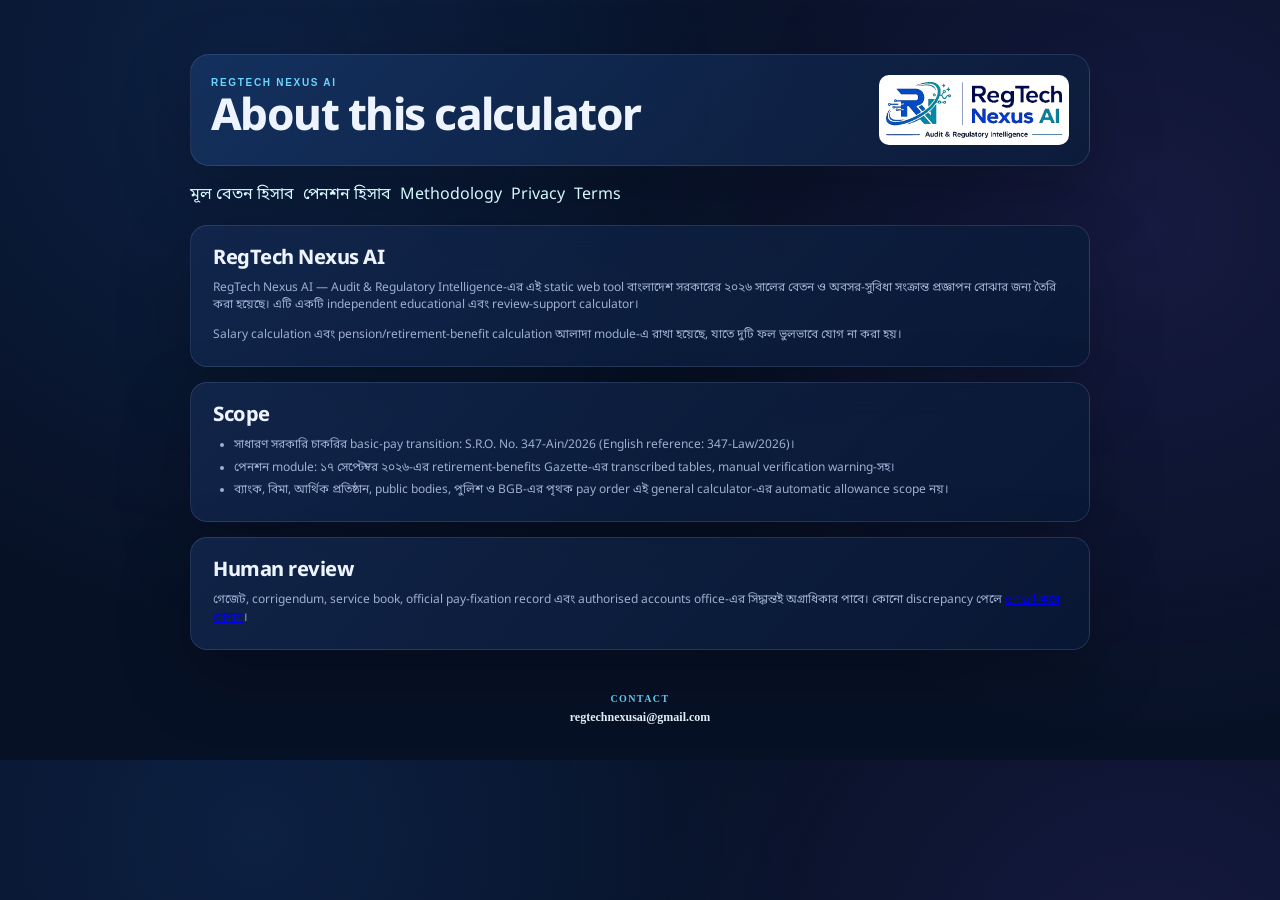
==== commit 055a1b2c: "Add files via upload" ====
--- a/about.html
+++ b/about.html
@@ -8,7 +8,7 @@
     <meta name="description" content="RegTech Nexus AI PayScale 2026 Calculator সম্পর্কে তথ্য।" />
     <link rel="canonical" href="https://regtechnexusai.github.io/PayScale-2026-calculator/about.html" />
     <link rel="icon" href="regtech-nexus-ai-logo.png" type="image/png" />
-    <link rel="stylesheet" href="styles.css?v=22" />
+    <link rel="stylesheet" href="styles.css?v=23" />
     <title>About | PayScale 2026 Calculator</title>
   </head>
   <body>
@@ -19,7 +19,7 @@
       </header>
       <nav class="content-nav" aria-label="Page navigation"><a href="index.html">মূল বেতন হিসাব</a><a href="pension.html">পেনশন হিসাব</a><a href="methodology.html">Methodology</a><a href="privacy.html">Privacy</a><a href="terms.html">Terms</a></nav>
       <section class="content-card glass-card"><h2>RegTech Nexus AI</h2><p>RegTech Nexus AI — Audit &amp; Regulatory Intelligence-এর এই static web tool বাংলাদেশ সরকারের ২০২৬ সালের বেতন ও অবসর-সুবিধা সংক্রান্ত প্রজ্ঞাপন বোঝার জন্য তৈরি করা হয়েছে। এটি একটি independent educational এবং review-support calculator।</p><p>Salary calculation এবং pension/retirement-benefit calculation আলাদা module-এ রাখা হয়েছে, যাতে দুটি ফল ভুলভাবে যোগ না করা হয়।</p></section>
-      <section class="content-card glass-card"><h2>Scope</h2><ul><li>সাধারণ সরকারি চাকরির basic-pay transition: S.R.O. No. 347-Law/2026।</li><li>পেনশন module: ১৭ সেপ্টেম্বর ২০২৬-এর retirement-benefits Gazette-এর transcribed tables।</li><li>ব্যাংক, বিমা, আর্থিক প্রতিষ্ঠান, public bodies, পুলিশ ও BGB-এর পৃথক pay order এই general calculator-এর automatic allowance scope নয়।</li></ul></section>
+      <section class="content-card glass-card"><h2>Scope</h2><ul><li>সাধারণ সরকারি চাকরির basic-pay transition: S.R.O. No. 347-Ain/2026 (English reference: 347-Law/2026)।</li><li>পেনশন module: ১৭ সেপ্টেম্বর ২০২৬-এর retirement-benefits Gazette-এর transcribed tables, manual verification warning-সহ।</li><li>ব্যাংক, বিমা, আর্থিক প্রতিষ্ঠান, public bodies, পুলিশ ও BGB-এর পৃথক pay order এই general calculator-এর automatic allowance scope নয়।</li></ul></section>
       <section class="content-card glass-card"><h2>Human review</h2><p>গেজেট, corrigendum, service book, official pay-fixation record এবং authorised accounts office-এর সিদ্ধান্তই অগ্রাধিকার পাবে। কোনো discrepancy পেলে <a href="mailto:regtechnexusai@gmail.com?subject=PayScale%202026%20discrepancy%20report">email করে জানান</a>।</p></section>
       <footer class="footer"><div class="footer-contact"><span>Contact</span><a href="mailto:regtechnexusai@gmail.com">regtechnexusai@gmail.com</a></div></footer>
     </main>
--- a/styles.css
+++ b/styles.css
@@ -84,6 +84,9 @@
 .unofficial-banner { display: flex; gap: 12px; align-items: center; padding: 12px 15px; margin-bottom: 15px; border: 1px solid rgba(255, 164, 126, .34); border-radius: 13px; background: rgba(112, 54, 38, .2); }
 .unofficial-badge { flex: 0 0 auto; padding: 5px 8px; border: 1px solid rgba(255, 183, 130, .55); border-radius: 7px; color: #ffd5b4; font-family: 'Manrope', sans-serif; font-size: 9px; font-weight: 800; letter-spacing: .1em; }
 .unofficial-banner p { margin: 0; color: #e9c7b3; font-size: 12px; }
+.compliance-note { padding: 14px 16px; margin: 14px 0 18px; border: 1px solid rgba(255, 211, 126, .4); border-radius: 13px; color: #ffe7b2; background: rgba(89, 69, 35, .2); }
+.compliance-note strong { display: block; margin-bottom: 4px; color: #ffe4aa; font-size: 13px; }
+.compliance-note p { margin: 3px 0 0; color: #d8c79c; font-size: 11px; }
 .provenance-card { display: grid; grid-template-columns: 1.3fr .7fr; gap: 18px; padding: 20px; margin-bottom: 22px; border-radius: 17px; }
 .provenance-card h2 { margin-bottom: 7px; font-size: 20px; }
 .provenance-card p { margin: 0; color: var(--muted); font-size: 12px; }
@@ -248,6 +251,7 @@
 .gross-total-row td { color: #e7f7ff !important; font-weight: 800; background: rgba(106, 213, 255, .07); }
 .gross-total-row td:not(:first-child) { color: var(--green) !important; }
 .gross-footnote { padding: 11px 12px 0; margin: 12px 0 0; border-top: 1px dashed rgba(255, 211, 126, .22); color: #d5c28f; font-size: 10px; }
+.gross-house-rule { padding-top: 10px; margin-top: 10px; border-top: 1px dashed rgba(106, 213, 255, .22); }
 
 .retirement-section { padding: 25px; margin-top: 22px; border-radius: 20px; scroll-margin-top: 14px; }
 .retirement-section .section-heading { margin-bottom: 17px; }
@@ -431,7 +435,7 @@
   .results, .gross-section, .retirement-section { display: block !important; width: 100%; margin: 0; padding: 0; border: 0; color: #111; background: #fff; box-shadow: none; }
   .results-heading { margin-bottom: 10px; }
   .results-heading h2, .gross-section h2, .retirement-section h2, .timeline-card h3, .retirement-net-card h3 { color: #111; }
-  .output-note, .timeline-note, .field-help, .timeline-content span, .timeline-amount-label, .timeline-amount small, .gross-footnote, .retirement-footnote { color: #444; }
+  .output-note, .timeline-note, .field-help, .timeline-content span, .timeline-amount-label, .timeline-amount small, .gross-footnote, .retirement-footnote, .compliance-note p { color: #444; }
   .result-hero, .metric-card, .timeline-card, .math-card, .result-disclaimer, .gross-profile-note,
   .gross-total-card, .retirement-card, .retirement-net-card, .salary-audit-summary, .retirement-audit-summary { border: 1px solid #bbb; color: #111; background: #fff; box-shadow: none; }
   .result-value, .metric-card strong, .timeline-amount, .timeline-amount.emphasis, .math-line strong,
@@ -444,10 +448,12 @@
   .gross-total-card, .retirement-card, .retirement-net-card, .retirement-audit-summary { break-inside: avoid; page-break-inside: avoid; }
   .retirement-net-placeholder, .method-card { break-inside: avoid; page-break-inside: avoid; box-shadow: none !important; }
   .retirement-net-placeholder { color: #333; border-color: #bbb; background: #fff; }
+  .compliance-note { color: #333; border-color: #bbb; background: #fff; }
+  .compliance-note strong { color: #111; }
   .retirement-net-placeholder strong, .method-card h3 { color: #111; }
   .retirement-net-placeholder p, .method-card p { color: #444; }
   .method-card { background: #fff; }
   h2, h3 { break-after: avoid; page-break-after: avoid; }
-  .gross-section { margin-top: 16px; }
+.gross-section { margin-top: 16px; }
   [hidden] { display: none !important; }
 }
